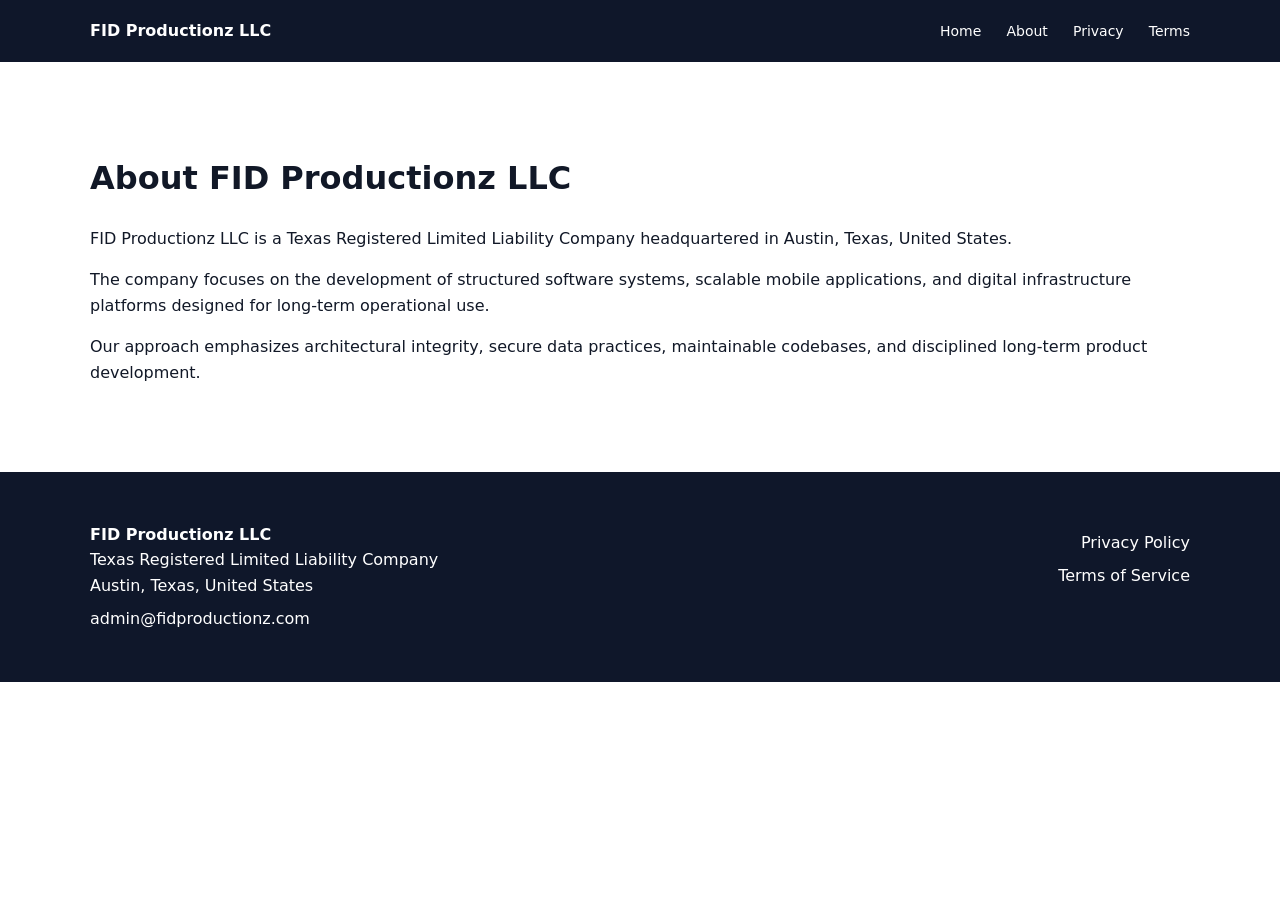
==== about.html @ 66ffe6b0 "Initial release" ====
<!-- FID Productionz LLC - About Page -->

 <!DOCTYPE html>
<html lang="en">
<head>
  <meta charset="UTF-8" />
  <meta name="viewport" content="width=device-width, initial-scale=1.0" />
  <title>About | FID Productionz LLC</title>
  <meta name="description" content="About FID Productionz LLC, a Texas-registered software development company building infrastructure-level digital systems." />
 <link rel="stylesheet" href="/styles.css" />
</head>
<body>

<header class="navbar">
  <div class="container nav-content">
    <div class="logo">FID Productionz LLC</div>
    <nav>
      <a href="/">Home</a>
      <a href="/about.html">About</a>
      <a href="/privacy-policy.html">Privacy</a>
      <a href="/terms.html">Terms</a>
    </nav>
  </div>
</header>

<main class="section">
  <div class="container">
    <h1>About FID Productionz LLC</h1>
    <p>
      FID Productionz LLC is a Texas Registered Limited Liability Company headquartered in Austin, Texas, United States.
    </p>
    <p>
      The company focuses on the development of structured software systems, scalable mobile applications, and digital infrastructure platforms designed for long-term operational use.
    </p>
    <p>
      Our approach emphasizes architectural integrity, secure data practices, maintainable codebases, and disciplined long-term product development.
    </p>
  </div>
</main>

<footer class="footer">
  <div class="container footer-content">
    <div>
      <strong>FID Productionz LLC</strong><br />
      Texas Registered Limited Liability Company<br />
      Austin, Texas, United States<br />
      <a href="mailto:admin@fidproductionz.com">admin@fidproductionz.com</a>
    </div>
    <div class="footer-links">
      <a href="/privacy-policy.html">Privacy Policy</a>
      <a href="/terms.html">Terms of Service</a>
    </div>
  </div>
</footer>

</body>
</html>
---- styles.css ----
/* Fid Productionz LLC - Styles */

body {
  margin: 0;
  font-family: system-ui, -apple-system, BlinkMacSystemFont, sans-serif;
  color: #111827;
  background: #FFFFFF;
  line-height: 1.6;
}

.container {
  width: 90%;
  max-width: 1100px;
  margin: 0 auto;
}

.navbar {
  background: #0F172A;
  padding: 18px 0;
}

.nav-content {
  display: flex;
  justify-content: space-between;
  align-items: center;
}

.logo {
  color: #FFFFFF;
  font-weight: 600;
}

.navbar nav a {
  color: #FFFFFF;
  margin-left: 20px;
  text-decoration: none;
  font-size: 14px;
}

.hero {
  padding: 100px 0;
}

.hero h1 {
  font-size: 34px;
  max-width: 820px;
}

.hero p {
  color: #6B7280;
  max-width: 620px;
  margin-top: 16px;
}

.btn-primary {
  display: inline-block;
  margin-top: 24px;
  padding: 12px 26px;
  background: #1E40AF;
  color: #FFFFFF;
  text-decoration: none;
  font-size: 14px;
}

.section {
  padding: 70px 0;
}

.section.light {
  background: #F8FAFC;
}

.card-grid {
  display: grid;
  gap: 24px;
  grid-template-columns: repeat(auto-fit, minmax(280px, 1fr));
  margin-top: 32px;
}

.card {
  padding: 26px;
  background: #FFFFFF;
  border: 1px solid #E5E7EB;
}

.footer {
  background: #0F172A;
  color: #FFFFFF;
  padding: 50px 0;
}

.footer-content {
  display: flex;
  justify-content: space-between;
  flex-wrap: wrap;
}

.footer a {
  color: #FFFFFF;
  text-decoration: none;
  display: block;
  margin-top: 8px;
}

.footer-links {
  text-align: right;
}

@media (max-width: 768px) {
  .nav-content {
    flex-direction: column;
    align-items: center;
    gap: 12px;
  }

  .navbar nav a {
    margin-left: 12px;
  }

  .footer-content {
    flex-direction: column;
    gap: 20px;
    text-align: center;
  }

  .footer-links {
    text-align: center;
  }
}
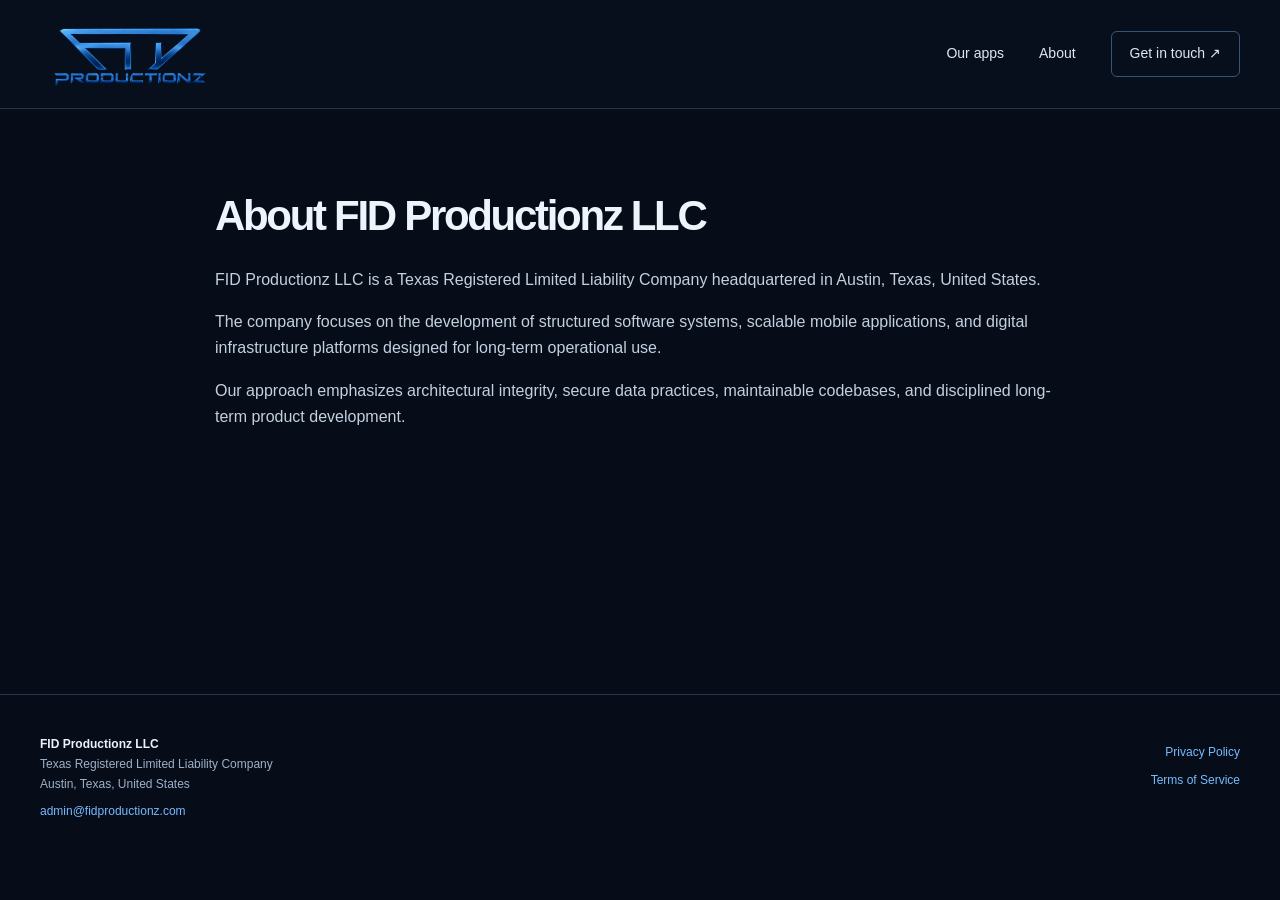
==== commit be8ddaa1: "Refresh FID branding and add verified app download links" ====
--- a/about.html
+++ b/about.html
@@ -11,19 +11,13 @@
 </head>
 <body>
 
-<header class="navbar">
-  <div class="container nav-content">
-    <div class="logo">FID Productionz LLC</div>
-    <nav>
-      <a href="/">Home</a>
-      <a href="/about.html">About</a>
-      <a href="/privacy-policy.html">Privacy</a>
-      <a href="/terms.html">Terms</a>
-    </nav>
-  </div>
-</header>
+<a class="skip-link" href="#main">Skip to content</a>
+<header class="navbar"><div class="container nav-content">
+<a class="brand" href="/" aria-label="FID Productionz home"><img src="/assets/fid-logo.png" alt="FID Productionz" width="1781" height="883" /></a>
+<nav aria-label="Main navigation"><a href="/#apps">Our apps</a><a href="/about.html">About</a><a class="nav-contact" href="mailto:admin@fidproductionz.com">Get in touch <span aria-hidden="true">↗</span></a></nav>
+</div></header>
 
-<main class="section">
+<main class="section document-page" id="main">
   <div class="container">
     <h1>About FID Productionz LLC</h1>
     <p>
--- a/styles.css
+++ b/styles.css
@@ -1,129 +1,6 @@
-/* Fid Productionz LLC - Styles */
-
-body {
-  margin: 0;
-  font-family: system-ui, -apple-system, BlinkMacSystemFont, sans-serif;
-  color: #111827;
-  background: #FFFFFF;
-  line-height: 1.6;
-}
-
-.container {
-  width: 90%;
-  max-width: 1100px;
-  margin: 0 auto;
-}
-
-.navbar {
-  background: #0F172A;
-  padding: 18px 0;
-}
-
-.nav-content {
-  display: flex;
-  justify-content: space-between;
-  align-items: center;
-}
-
-.logo {
-  color: #FFFFFF;
-  font-weight: 600;
-}
-
-.navbar nav a {
-  color: #FFFFFF;
-  margin-left: 20px;
-  text-decoration: none;
-  font-size: 14px;
-}
-
-.hero {
-  padding: 100px 0;
-}
-
-.hero h1 {
-  font-size: 34px;
-  max-width: 820px;
-}
-
-.hero p {
-  color: #6B7280;
-  max-width: 620px;
-  margin-top: 16px;
-}
-
-.btn-primary {
-  display: inline-block;
-  margin-top: 24px;
-  padding: 12px 26px;
-  background: #1E40AF;
-  color: #FFFFFF;
-  text-decoration: none;
-  font-size: 14px;
-}
-
-.section {
-  padding: 70px 0;
-}
-
-.section.light {
-  background: #F8FAFC;
-}
-
-.card-grid {
-  display: grid;
-  gap: 24px;
-  grid-template-columns: repeat(auto-fit, minmax(280px, 1fr));
-  margin-top: 32px;
-}
-
-.card {
-  padding: 26px;
-  background: #FFFFFF;
-  border: 1px solid #E5E7EB;
-}
-
-.footer {
-  background: #0F172A;
-  color: #FFFFFF;
-  padding: 50px 0;
-}
-
-.footer-content {
-  display: flex;
-  justify-content: space-between;
-  flex-wrap: wrap;
-}
-
-.footer a {
-  color: #FFFFFF;
-  text-decoration: none;
-  display: block;
-  margin-top: 8px;
-}
-
-.footer-links {
-  text-align: right;
-}
-
-@media (max-width: 768px) {
-  .nav-content {
-    flex-direction: column;
-    align-items: center;
-    gap: 12px;
-  }
-
-  .navbar nav a {
-    margin-left: 12px;
-  }
-
-  .footer-content {
-    flex-direction: column;
-    gap: 20px;
-    text-align: center;
-  }
-
-  .footer-links {
-    text-align: center;
-  }
-}+/* FID Productionz LLC - Shared website styles */
+:root{color-scheme:dark;--bg:#060d19;--panel:#101d30;--text:#eef4fc;--muted:#a9b9d0;--blue:#78baff;--line:#243650}
+*{box-sizing:border-box}html{scroll-behavior:smooth;scroll-padding-top:30px}body{margin:0;font-family:Arial,Helvetica,sans-serif;background:var(--bg);color:var(--text);line-height:1.65}a{color:var(--blue);text-underline-offset:5px}a:focus-visible{outline:3px solid #9fcdff;outline-offset:6px}img{max-width:100%;height:auto}.container{width:min(1200px,calc(100% - 80px));margin:auto}.navbar{border-bottom:1px solid var(--line);background:#080f1c}.nav-content{min-height:108px;display:flex;align-items:center;justify-content:space-between;gap:24px}.brand{display:block;width:180px;line-height:0}.brand img{width:180px;height:78px;object-fit:contain}.navbar nav{display:flex;align-items:center;gap:35px}.navbar nav a{text-decoration:none;font-size:14px;color:#dce7f5}.navbar nav a:hover{color:var(--blue)}.nav-contact{border:1px solid #3c5473;padding:10px 18px;border-radius:6px}.skip-link{position:absolute;top:-100px;left:20px;background:#fff;color:#000;padding:12px;z-index:5}.skip-link:focus{top:10px}.hero{overflow:hidden;background:radial-gradient(ellipse at 83% 38%,#17365b88,transparent 52%)}.hero-grid{display:grid;grid-template-columns:1.05fr 1fr;gap:30px;align-items:center;padding-top:90px;padding-bottom:88px}.eyebrow{font-size:11px;font-weight:700;letter-spacing:.19em;color:var(--blue);margin:0 0 25px}h1,h2,h3,p{margin-top:0}h1{font-size:clamp(44px,5.1vw,70px);line-height:1.06;letter-spacing:-.055em;margin-bottom:27px}h1 span,.company-section h2 span{color:var(--blue)}.hero-description{max-width:470px;color:var(--muted);font-size:17px;line-height:1.8;margin-bottom:30px}.btn-primary{display:inline-flex;align-items:center;justify-content:space-between;gap:42px;border-radius:6px;padding:14px 22px;background:linear-gradient(135deg,#9bceff,#4b95e1);color:#08182d;font-weight:700;text-decoration:none;font-size:14px;box-shadow:inset 0 1px #d6ecff}.btn-primary:hover{background:#b1d9ff}.hero-art{position:relative;isolation:isolate;text-align:center;display:flex;min-height:390px;flex-direction:column;justify-content:center;align-items:center}.hero-art img{width:100%;position:relative;filter:drop-shadow(0 15px 25px #0007)}.hero-art p{margin:24px 0 0;font-size:9px;letter-spacing:.22em;color:#9baeca}.orbit{position:absolute;border:1px solid #41648940;z-index:-1;width:360px;height:360px;transform:rotate(45deg);border-radius:40px}.orbit-two{width:290px;height:290px;border-color:#41648930}.hero-foot{display:flex;justify-content:space-between;border-top:1px solid var(--line);padding-top:19px;padding-bottom:19px;font-size:10px;letter-spacing:.16em;color:var(--muted)}.hero-foot span span{margin-left:16px;color:var(--blue)}.section{padding:85px 0}.apps-section{background:#0a1322;border-top:1px solid var(--line)}.section-heading{display:flex;justify-content:space-between;align-items:end;gap:45px;margin-bottom:40px}.section-heading>p{max-width:280px;color:var(--muted);font-size:14px;margin-bottom:4px}h2{font-size:clamp(30px,3.2vw,43px);line-height:1.16;letter-spacing:-.04em;margin-bottom:0}.section-heading .eyebrow{margin-bottom:18px}.card-grid{display:grid;grid-template-columns:1fr 1fr;gap:24px}.card{border:1px solid #304561;background:linear-gradient(135deg,#14253c,#0e192a);border-radius:12px;padding:34px}.app-top{display:flex;justify-content:space-between;align-items:center;color:var(--blue);margin-bottom:33px}.app-category{font-size:10px;letter-spacing:.1em}.app-card h3{font-size:43px;letter-spacing:-.045em;line-height:1.2;margin-bottom:6px}.blue-dot{color:var(--blue)}.app-tagline{color:#e0e9f5;font-size:16px!important;margin-bottom:20px}.app-card>p:not(.app-tagline){color:var(--muted);font-size:14px;min-height:92px;max-width:410px}.feature-list{display:flex;gap:8px;flex-wrap:wrap;list-style:none;padding:0;margin:22px 0 30px}.feature-list li{font-size:10px;padding:5px 9px;background:#1b3049;border-radius:4px;color:#bfcee0}.download-links{display:grid;grid-template-columns:1fr 1fr;gap:12px}.download-links a{display:flex;flex-direction:column;text-decoration:none;border:1px solid #536b88;border-radius:7px;padding:10px 14px;background:#080f1b;color:white}.download-links a:hover{border-color:#98c9ff;background:#1c314b}.download-links small{font-size:10px;color:#b9c7d9}.download-links strong{font-size:17px;letter-spacing:-.02em}.text-link{display:inline-block;margin-top:25px;font-size:13px;text-decoration:none}.text-link span{margin-left:15px}.text-link:hover{text-decoration:underline}.company-grid{display:grid;grid-template-columns:1fr 1fr;gap:70px}.company-grid>div>p:not(.eyebrow){color:var(--muted);font-size:16px}.company-grid .text-link{margin-top:6px}.contact-section{border-top:1px solid var(--line);background:linear-gradient(110deg,#11243c,#0a1424)}.contact-row{display:flex;justify-content:space-between;align-items:center;gap:30px}.footer{padding:40px 0;color:#9eb0c7;font-size:12px;border-top:1px solid var(--line)}.footer-content{display:flex;justify-content:space-between;gap:30px}.footer strong{color:#eaf2ff}.footer a{display:block;margin-top:8px;text-decoration:none}.footer a:hover{text-decoration:underline}.footer-links{text-align:right}.document-page{min-height:65vh}.document-page .container{max-width:850px}.document-page h1{font-size:42px;margin-bottom:28px}.document-page h2{font-size:25px;margin:32px 0 14px}.document-page p{color:#c4d0e0}.document-page a{overflow-wrap:anywhere}
+@media(max-width:900px){.container{width:calc(100% - 44px)}.hero-grid{gap:15px;padding-top:65px;padding-bottom:65px}.hero-art{min-height:300px}.orbit{width:240px;height:240px}.orbit-two{width:185px;height:185px}.card{padding:25px}.app-card h3{font-size:36px}.download-links strong{font-size:15px}.company-grid{gap:35px}}
+@media(max-width:650px){.container{width:calc(100% - 36px)}.nav-content{min-height:88px;gap:16px}.brand,.brand img{width:123px}.brand img{height:64px}.navbar nav{gap:17px}.navbar nav a{font-size:12px}.nav-contact{display:none}.hero-grid{grid-template-columns:1fr;padding-top:48px;padding-bottom:25px;gap:12px}.hero-copy h1{font-size:clamp(43px,10vw,62px)}.hero-description{font-size:16px;max-width:420px}.hero-art{min-height:265px;width:min(390px,100%);margin:auto}.hero-art img{width:95%}.hero-art p{font-size:8px;margin-top:15px}.orbit{width:210px;height:210px}.orbit-two{width:160px;height:160px}.hero-foot{font-size:8px;letter-spacing:.08em}.section{padding:58px 0}.section-heading{display:block}.section-heading>p{margin-top:20px;max-width:350px}.card-grid,.company-grid{grid-template-columns:1fr}.card{padding:27px 23px}.app-card>p:not(.app-tagline){min-height:0}.app-top{margin-bottom:25px}.app-card h3{font-size:40px}.download-links strong{font-size:16px}.company-grid{gap:26px}.contact-row{align-items:start;flex-direction:column;gap:26px}.footer-content{flex-direction:column;gap:20px}.footer-links{text-align:left}.document-page h1{font-size:34px}}
+@media(prefers-reduced-motion:reduce){html{scroll-behavior:auto}}
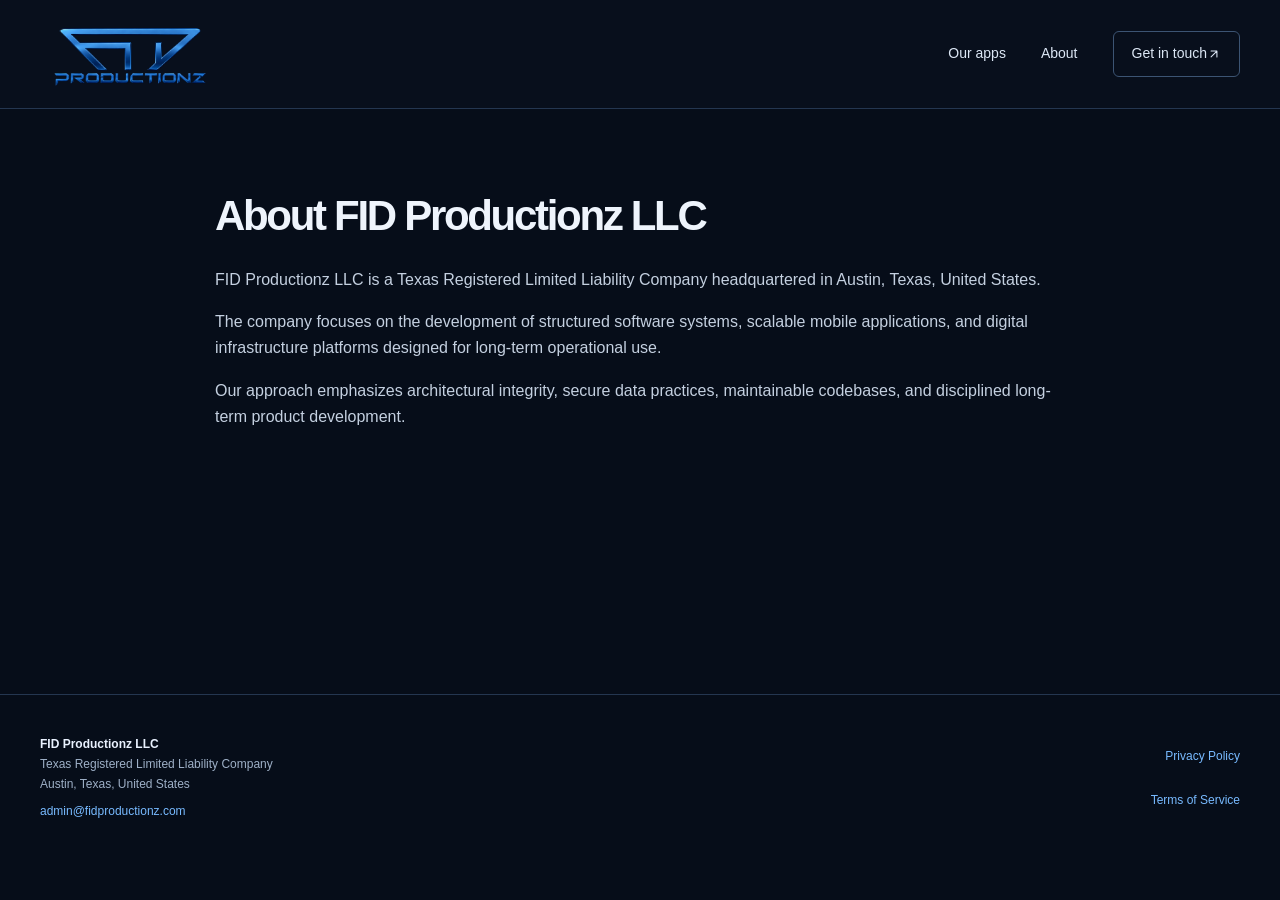
==== commit ffc3a364: "Replace emoji arrows with SVG and improve responsive layouts" ====
--- a/about.html
+++ b/about.html
@@ -14,7 +14,7 @@
 <a class="skip-link" href="#main">Skip to content</a>
 <header class="navbar"><div class="container nav-content">
 <a class="brand" href="/" aria-label="FID Productionz home"><img src="/assets/fid-logo.png" alt="FID Productionz" width="1781" height="883" /></a>
-<nav aria-label="Main navigation"><a href="/#apps">Our apps</a><a href="/about.html">About</a><a class="nav-contact" href="mailto:admin@fidproductionz.com">Get in touch <span aria-hidden="true">↗</span></a></nav>
+<nav aria-label="Main navigation"><a href="/#apps">Our apps</a><a href="/about.html">About</a><a class="nav-contact" href="mailto:admin@fidproductionz.com">Get in touch <svg class="link-arrow" xmlns="http://www.w3.org/2000/svg" viewBox="0 0 24 24" width="18" height="18" fill="none" stroke="currentColor" stroke-width="1.8" stroke-linecap="round" stroke-linejoin="round" aria-hidden="true" focusable="false"><path d="M7 17 17 7M7 7h10v10" /></svg></a></nav>
 </div></header>
 
 <main class="section document-page" id="main">
--- a/styles.css
+++ b/styles.css
@@ -4,3 +4,12 @@
 @media(max-width:900px){.container{width:calc(100% - 44px)}.hero-grid{gap:15px;padding-top:65px;padding-bottom:65px}.hero-art{min-height:300px}.orbit{width:240px;height:240px}.orbit-two{width:185px;height:185px}.card{padding:25px}.app-card h3{font-size:36px}.download-links strong{font-size:15px}.company-grid{gap:35px}}
 @media(max-width:650px){.container{width:calc(100% - 36px)}.nav-content{min-height:88px;gap:16px}.brand,.brand img{width:123px}.brand img{height:64px}.navbar nav{gap:17px}.navbar nav a{font-size:12px}.nav-contact{display:none}.hero-grid{grid-template-columns:1fr;padding-top:48px;padding-bottom:25px;gap:12px}.hero-copy h1{font-size:clamp(43px,10vw,62px)}.hero-description{font-size:16px;max-width:420px}.hero-art{min-height:265px;width:min(390px,100%);margin:auto}.hero-art img{width:95%}.hero-art p{font-size:8px;margin-top:15px}.orbit{width:210px;height:210px}.orbit-two{width:160px;height:160px}.hero-foot{font-size:8px;letter-spacing:.08em}.section{padding:58px 0}.section-heading{display:block}.section-heading>p{margin-top:20px;max-width:350px}.card-grid,.company-grid{grid-template-columns:1fr}.card{padding:27px 23px}.app-card>p:not(.app-tagline){min-height:0}.app-top{margin-bottom:25px}.app-card h3{font-size:40px}.download-links strong{font-size:16px}.company-grid{gap:26px}.contact-row{align-items:start;flex-direction:column;gap:26px}.footer-content{flex-direction:column;gap:20px}.footer-links{text-align:left}.document-page h1{font-size:34px}}
 @media(prefers-reduced-motion:reduce){html{scroll-behavior:auto}}
+
+/* Draw link arrows as vectors so mobile devices never render emoji. */
+.link-arrow{display:inline-block;width:18px;height:18px;vertical-align:-3px;flex-shrink:0}.text-link .link-arrow{margin-left:10px}.download-links strong .link-arrow{width:16px;height:16px;vertical-align:-2px}.nav-contact .link-arrow{width:14px;height:14px;vertical-align:-2px}
+
+/* Responsive sizing across phones, tablets, and wide screens. */
+html{overflow-x:clip}body{min-width:0}main,section,.container,.hero-copy,.hero-art,.card,.company-grid>div{min-width:0}h1,h2,h3,p,a{overflow-wrap:break-word}.hero-art{max-width:100%}.download-links a{min-width:0}.download-links strong{display:flex;align-items:center;justify-content:space-between;gap:6px}.footer a{overflow-wrap:anywhere}.navbar nav a{min-height:44px;display:inline-flex;align-items:center}.btn-primary,.download-links a{min-height:48px}.text-link{padding-top:6px;padding-bottom:6px}.footer-links a{min-height:44px;display:flex;align-items:center;justify-content:flex-end;margin-top:0}
+@media(min-width:651px) and (max-width:1000px){.card-grid{grid-template-columns:1fr}.app-card>p:not(.app-tagline){min-height:0;max-width:600px}.download-links{max-width:460px}.hero-grid{grid-template-columns:minmax(0,1.15fr) minmax(0,1fr)}h1{font-size:clamp(40px,5.5vw,55px)}}
+@media(max-width:650px){.nav-content{flex-wrap:wrap;padding-block:10px;gap:8px 12px}.navbar nav{gap:10px 16px;flex-wrap:wrap;justify-content:flex-end}.navbar nav .nav-contact{display:inline-flex;padding:0;border:0}.navbar nav{flex:1}.footer-links a{justify-content:flex-start}.hero-foot{flex-wrap:wrap;gap:12px}.hero-art{min-height:250px}.section-heading>p{max-width:100%}}
+@media(max-width:380px){.container{width:calc(100% - 28px)}.brand,.brand img{width:104px}.navbar nav{gap:0 12px}.navbar nav a{font-size:11px}.hero-copy h1{font-size:39px}.hero-art{min-height:220px}.orbit{width:170px;height:170px}.orbit-two{width:130px;height:130px}.hero-art p{font-size:7px;letter-spacing:.14em}.card{padding:24px 18px}.app-card h3{font-size:35px}.download-links{grid-template-columns:1fr}.download-links a{padding:12px 16px}.download-links strong{font-size:18px}.app-category{font-size:9px}.btn-primary{gap:24px;max-width:100%}}
